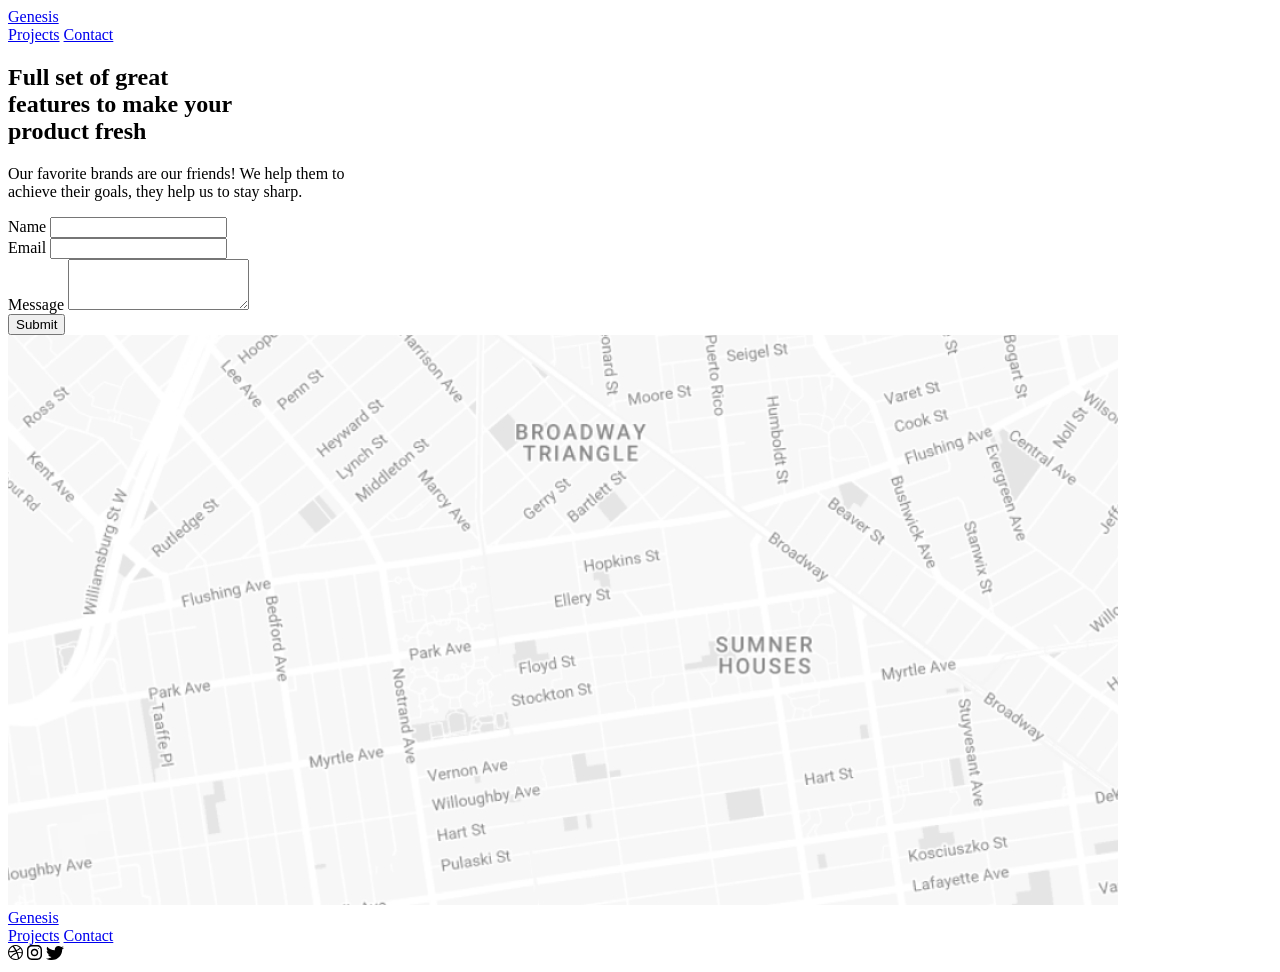
==== contact.html @ c2176c50 "Add contact page with form and map" ====
<!DOCTYPE html>
<html lang="en">
<head>
    <meta charset="UTF-8">
    <meta name="viewport" content="width=device-width, initial-scale=1.0">
    <title>Genesis | Contact</title>
</head>
<body>
    <header>
        <a href="index.html">Genesis</a>

        <nav aria-label="Main navigation">
            <a href="project.html">Projects</a>
            <a href="contact.html">Contact</a>
        </nav>
    </header>

    <main>
        <!-- Open the contact section -->
        <section class="contact-intro">
        <!-- Heading and introduction box -->
            <div class="contact-description">
                <h1>Full set of great<br>features to make your<br>product fresh</h1>

                <p>Our favorite brands are our friends! We help them to<br>achieve their goals, they help us to stay sharp.</p>
            </div> <!-- Close the description box -->

            <!-- Open the contact form -->
            <form class="contact-form">
                <!-- Name field -->
                <div class="form-field">
                    <label for="name">Name</label>
                    <input type="text" id="name" name="name" required>
                </div>

                <!-- Email field -->
                <div class="form-field">
                    <label for="email">Email</label>
                    <input type="email" id="email" name="email" required>
                </div>

                <!-- Message field -->
                <div class="form-field">
                    <label for="message">Message</label>
                    <textarea id="message" name="message" rows="3" required></textarea>
                </div>

                <!-- Submit button -->
                <button type="submit">Submit</button>
            </form> <!-- Close the contact form -->
        </section> <!-- Close the contact section -->
        
            <!-- Map below the introduction and form -->
        <img class="contact-map" src="images/contact-map.jpg" alt="Map showing Broadway Triangle and the surrounding Brooklyn neighbourhood">
    </main> 

    <footer>
        <a href="index.html">Genesis</a>

        <nav aria-label="Footer navigation">
            <a href="project.html">Projects</a>
            <a href="contact.html">Contact</a>
        </nav>
        
        <!-- Box for the three social icons -->
        <div class="social-icons">
            <img src="images/social-01.svg" alt="Social icon 1">
            <img src="images/social-02.svg" alt="Social icon 2">
            <img src="images/social-03.svg" alt="Social icon 3">
        </div>
    </footer>
</body>
</html>
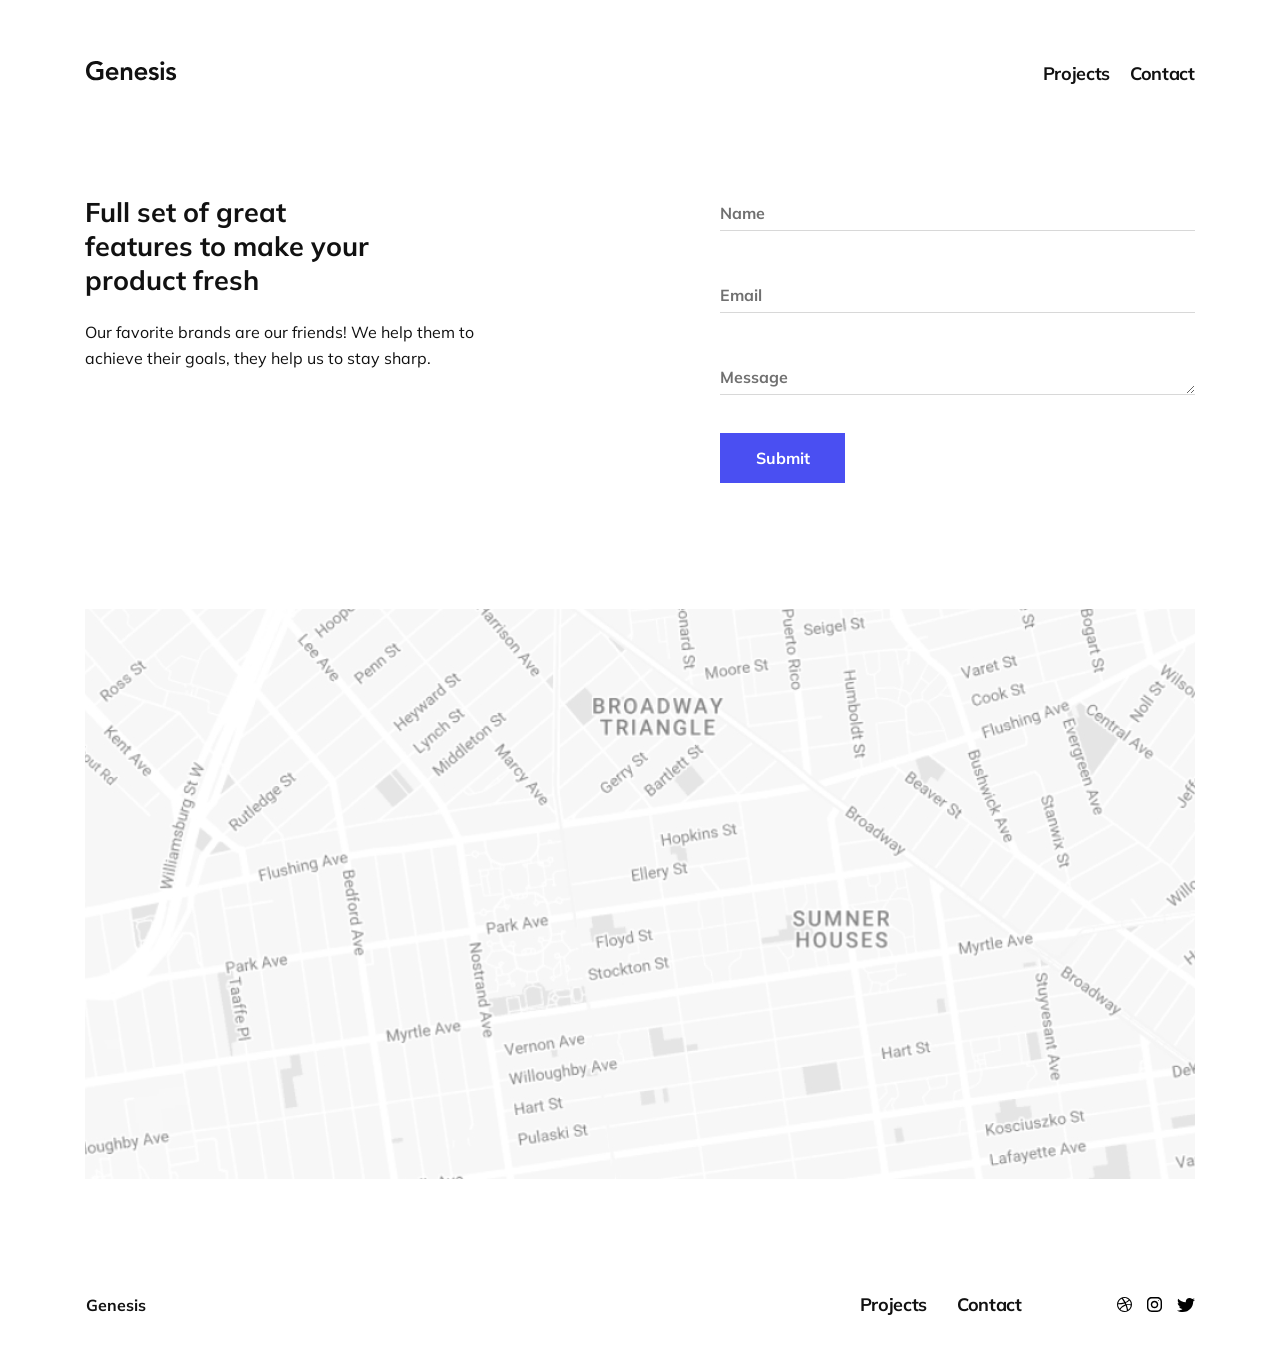
==== commit 05e84b1c: "Complete project and contact page styling" ====
--- a/contact.html
+++ b/contact.html
@@ -4,11 +4,14 @@
     <meta charset="UTF-8">
     <meta name="viewport" content="width=device-width, initial-scale=1.0">
     <title>Genesis | Contact</title>
+    <link rel="preconnect" href="https://fonts.googleapis.com">
+    <link rel="preconnect" href="https://fonts.gstatic.com" crossorigin>
+    <link href="https://fonts.googleapis.com/css2?family=Mulish:ital,wght@0,200..1000;1,200..1000&display=swap" rel="stylesheet">
+    <link rel="stylesheet" href="styles/main.css">
 </head>
 <body>
     <header>
-        <a href="index.html">Genesis</a>
-
+        <a href="index.html"><img src="images/Logo.svg" alt="Genesis home"></a>
         <nav aria-label="Main navigation">
             <a href="project.html">Projects</a>
             <a href="contact.html">Contact</a>
--- a/styles/main.css
+++ b/styles/main.css
@@ -0,0 +1,484 @@
+@charset "UTF-8";
+/* <body> — the whole visible page */
+body {
+  background-color: white;
+  color: #111111; /*paints the text*/
+  margin: 0; /* Removes the browser's default outer spacing */
+}
+
+/* Header: arrange the logo and navigation */
+header {
+  display: flex; /*arranges the big box’s two children: Genesis Logo with Navigation Box */
+  justify-content: space-between;
+  align-items: center;
+  max-width: 1109px;
+  margin: 61px auto 0; /*Leave 61px above, share spare space equally left and right, and leave 0 below.*/
+}
+
+/* Navigation box — holds Projects and Contact */
+header nav {
+  display: flex; /*arranges the small box’s two children: Projects with contact*/
+  gap: 20px;
+}
+
+/* Header navigation links — Projects and Contact */
+/* Links: font and colour */
+header nav a {
+  font-family: "Mulish", sans-serif;
+  font-weight: 700;
+  font-size: 18px;
+  letter-spacing: -0.35px;
+  text-decoration: none;
+  color: #111111;
+}
+
+/* <main> — all main page content */
+/* <section class="intro"> — whole introduction box */
+.intro {
+  display: flex;
+  justify-content: space-between;
+  align-items: flex-end;
+  max-width: 1109px;
+  margin-inline: auto; /*shares the spare space equally on the left and right, centring the box.*/
+  margin-top: 96px;
+}
+
+/* <p class= "intro-label">Shooting Stars</p> */
+.intro-label {
+  /* Your font and colour styles */
+  font-family: "Mulish", sans-serif;
+  font-weight: 700;
+  font-size: 22px;
+  letter-spacing: -0.42px;
+  color: #4A4FF2;
+  margin-top: 0;
+}
+
+/* <h1> inside .intro — big introduction heading */
+.intro h1 {
+  /* Your font and colour styles */
+  font-family: "Mulish", sans-serif;
+  font-weight: 700;
+  font-size: 40px;
+  line-height: 60px;
+  letter-spacing: 0px;
+  color: #111111;
+  max-width: 635px;
+}
+
+/* Design is about progress */
+.intro-note {
+  /* Your font, colour and width settings */
+  font-family: "Mulish", sans-serif;
+  font-weight: 400;
+  font-style: italic;
+  font-size: 18px;
+  letter-spacing: 0px;
+  color: rgba(17, 17, 17, 0.6); /*don’t need to memorise the conversion—color pickers can show the RGB values for a hex color.*/
+  width: 207px;
+  flex-shrink: 0;
+}
+
+/* Decorative line above the note */
+.intro-note::before { /*its decorative line*/
+  /* Font, colour and width for the note */
+  content: ""; /*creates an empty decorative piece.*/
+  display: block; /*puts it on its own line and do not need html.*/
+  width: 30px;
+  height: 2px;
+  background-color: #111111;
+  opacity: 0.5;
+  margin-bottom: 9px;
+}
+
+/* <span class="highlight"> — the words "product designer" */
+.highlight {
+  color: #4A4FF2;
+}
+
+/*<div class="gallery"> — the 12 portfolio pictures */
+.gallery { /*Arrange the things inside this box using rows and columns.*/
+  /* Keep your existing properties */
+  gap: 20px;
+  display: grid; /* Use a grid layout */
+  grid-template-columns: repeat(3, 1fr); /* Make 3 equal columns */
+  max-width: 1109px;
+  margin-inline: auto; /*shares the spare space equally on the left and right, centring the box.*/
+}
+
+.gallery-column {
+  display: flex; /*lets us arrange the pictures inside each column.*/
+  flex-direction: column; /*puts them one below another.*/
+  gap: 20px;
+}
+
+.gallery-column img {
+  width: 100%; /*makes each picture fill its column.*/
+  height: auto; /*keeps its original proportions.*/
+}
+
+/* <section class="services"> — services heading and list */
+/* services had 2 direct children : h2 and ul*/
+.services {
+  display: flex;
+  justify-content: space-between;
+  max-width: 1109px;
+  margin-inline: auto; /*shares the spare space equally on the left and right, centring the box.*/
+  margin-top: 91px;
+  align-items: flex-start; /*lines up the top edges of the heading and both list boxes.*/
+}
+
+.services h2 {
+  font-family: "Mulish", sans-serif;
+  font-weight: 700;
+  font-size: 28px;
+  line-height: 38px;
+  letter-spacing: 0px;
+  max-width: 635px;
+  margin: 0; /*removes the heading’s extra outside space.*/
+}
+
+.services .nav-column {
+  font-family: "Mulish", sans-serif;
+  font-weight: 400;
+  font-size: 18px;
+  line-height: normal;
+  letter-spacing: 0px;
+}
+
+.services ul {
+  list-style: none;
+  padding: 0;
+  margin: 0;
+}
+
+/* Solid border */
+hr.solid {
+  border: 0; /* Clears the default border */
+  border-top: 3px solid #bbb;
+  max-width: 1109px;
+  margin: 101px auto 0; /*Leave 61px above, share spare space equally left and right, and leave 0 below.*/
+}
+
+/* <section class="awards"> — the whole awards section */
+/* Whole section: organisation groups stack vertically */
+.awards {
+  max-width: 1109px;
+  margin-top: 50px;
+  margin-inline: auto; /* Shares spare space equally on the left and right */
+}
+
+.award-group {
+  display: flex;
+  justify-content: space-between;
+  align-items: flex-start;
+  padding-top: 48px;
+}
+
+.award-list {
+  width: 60%; /* Starting proportion; we will adjust using Figma */
+  display: flex;
+  flex-direction: column; /* Stacks them vertically */
+  gap: 80px;
+}
+
+.award {
+  display: flex;
+  justify-content: space-between;
+  align-items: flex-start;
+}
+
+.award-details {
+  width: 190px; /* Sets the space available for the project text */
+  flex-shrink: 0; /* Stops Flex from squeezing this box narrower */
+}
+
+.awards h2,
+.awards h3,
+.awards h4,
+.awards p {
+  margin: 0; /* Removes default spacing around the text */
+}
+
+.awards h2 {
+  font-family: Mulish, sans-serif;
+  font-weight: 700;
+  font-size: 22px;
+  line-height: normal;
+  letter-spacing: 0px;
+}
+
+.award h3 {
+  font-family: Mulish, sans-serif;
+  font-weight: 700;
+  font-size: 18px;
+  line-height: normal;
+  letter-spacing: 0px;
+}
+
+.award-details h4 {
+  font-family: Mulish, sans-serif;
+  font-weight: 500;
+  font-size: 16px;
+  line-height: normal;
+  letter-spacing: 0px;
+  margin-bottom: 12px; /* Space between the project name and description */
+}
+
+.award-details p {
+  font-family: Mulish, sans-serif;
+  font-weight: 400;
+  font-size: 16px;
+  line-height: 26px;
+  letter-spacing: 0px;
+  color: rgba(17, 17, 17, 0.6); /* #111111 at 60% opacity */
+}
+
+.award-year {
+  font-family: Mulish, sans-serif;
+  font-weight: 500;
+  font-size: 16px;
+  line-height: 26px;
+  letter-spacing: 0px;
+}
+
+/* <footer> — bottom logo, navigation and social icons */
+footer {
+  display: flex; /*arranges the big box’s two children: Genesis Logo with Navigation Box */
+  justify-content: space-between; /* Distributes spare space between the three boxes */
+  align-items: center;
+  max-width: 1109px;
+  margin: 114px auto 47px;
+}
+
+footer a {
+  font-family: "Mulish", sans-serif; /* Uses the page's font */
+  color: #111111; /* Makes the links dark */
+  text-decoration: none; /* Removes the underline */
+  font-weight: 700; /* Bold */
+}
+
+header nav a,
+footer nav a {
+  font-family: "Mulish", sans-serif;
+  font-weight: 700;
+  font-size: 18px;
+  letter-spacing: -0.35px;
+  text-decoration: none;
+  color: #111111;
+}
+
+footer nav {
+  display: flex;
+  gap: 30px;
+  margin-left: auto; /* Uses the spare space on the left, pushing navigation right */
+}
+
+/* <div class="social-icons"> - the three social pictures */
+.social-icons {
+  margin-left: 95px; /* Space between navigation and icons; check this value in Figma */
+  display: flex; /* Arranges the three icons in a row */
+  align-items: center; /* Lines them up vertically */
+  gap: 15px; /* Space between icons—check the value in Figma */
+}
+
+/* Project Details page */
+.project-intro {
+  display: flex; /*arranges the big box’s two children: Genesis Logo with Navigation Box */
+  justify-content: space-between;
+  align-items: flex-start;
+  max-width: 1109px;
+  margin: 100px auto 29px;
+}
+
+.project-description h1 {
+  max-width: 475px;
+  font-family: "Mulish", sans-serif;
+  font-weight: 700;
+  font-size: 40px;
+  letter-spacing: 0px;
+  color: #111111;
+}
+
+.project-description p {
+  max-width: 635px;
+  font-family: "Mulish", sans-serif;
+  font-weight: 400;
+  font-size: 16px;
+  letter-spacing: 0px;
+  line-height: 26px;
+  color: #111111;
+  margin-top: 29px;
+}
+
+/*Project information card*/
+.project-info {
+  max-width: 335px;
+}
+
+.project-info div {
+  display: flex; /* Places the label and value side by side */
+  align-items: center; /* Aligns the label and value vertically */
+  padding: 19px 0; /* 18px above and below; no padding on the sides */
+}
+
+.project-info dt {
+  font-family: "Mulish", sans-serif;
+  font-weight: 700;
+  font-size: 18px;
+  letter-spacing: 0px;
+  line-height: normal;
+  color: #979797;
+  width: 137px; /* Label width plus the measured gap */
+  flex-shrink: 0; /* Keeps this column width consistent */
+}
+
+.project-info dd {
+  font-family: "Mulish", sans-serif;
+  font-weight: 700;
+  font-size: 18px;
+  letter-spacing: 0px;
+  line-height: normal;
+  color: #111111;
+  margin-left: 0; /* Removes the browser's default indentation */
+}
+
+.project-info hr.solid {
+  border-top: 1px solid #D8D8D8; /* Thinner, lighter grey line */
+  margin: 0; /* Removes the divider's inherited spacing */
+}
+
+.project-image {
+  display: block; /* Lets the image behave as its own box */
+  width: 100%; /* Uses the available width */
+  max-width: 1110px; /* Figma's image width */
+  height: auto; /* Keeps the image's original proportions */
+  margin-inline: auto; /* Centres the image */
+}
+
+.project-summary {
+  /* Keep your existing properties */
+  margin-bottom: 0; /*To make the gap exactly 45px, remove the summary paragraph’s default bottom margin:*/
+  margin-top: 45px; /* Space above the paragraph */
+  font-family: "Mulish", sans-serif;
+  font-weight: 400;
+  font-size: 18px;
+  letter-spacing: 0px;
+  line-height: normal;
+  color: #111111;
+  max-width: 1110px; /* Matches the image's width */
+  margin-inline: auto; /* Centres the paragraph box */
+}
+
+.project-gallery {
+  display: grid; /* Arranges the images in columns */
+  grid-template-columns: repeat(3, 1fr); /* Three equal columns */
+  gap: 30px; /* Space between images */
+  max-width: 1110px; /* Matches the image's width */
+  margin-inline: auto; /* Centres the paragraph box */
+  margin: 45px auto 0; /* 45px above, centred, zero below */
+}
+
+.project-gallery img {
+  width: 100%; /* Makes each image fit its column */
+  height: auto; /* Keeps its original proportions */
+}
+
+.contact-intro {
+  display: flex;
+  justify-content: space-between;
+  align-items: flex-start; /* Aligns their top edges */
+  max-width: 1110px;
+  margin-inline: auto;
+  margin-top: 110px; /* Space above the whole contact section */
+}
+
+.contact-description {
+  font-family: "Mulish", sans-serif;
+  font-weight: 800;
+  font-size: 18px;
+  letter-spacing: 0px;
+  line-height: normal;
+  color: #111111;
+  max-width: 1110px; /* Matches the image's width */
+}
+
+.contact-description h1 {
+  margin-top: 0; /* Makes the heading start at the section's top */
+}
+
+.contact-description p {
+  font-family: "Mulish", sans-serif;
+  font-weight: 400;
+  font-size: 16px;
+  letter-spacing: 0px;
+  line-height: 26px;
+  color: #111111;
+}
+
+/*Sets the whole form’s width*/
+.contact-form {
+  width: 475px; /* Sets the whole form's width from Figma */
+  font-family: "Mulish", sans-serif;
+}
+
+/*Name,Email,Message*/
+/*Sets font, size and colour*/
+.contact-form label {
+  font-family: "Mulish", sans-serif;
+  font-weight: 700;
+  font-size: 16px;
+  letter-spacing: 0px;
+  line-height: normal;
+  color: rgba(17, 17, 17, 0.6);
+}
+
+/*input for Name and Email,and textarea for Message.*/
+.contact-form input,
+.contact-form textarea {
+  flex: 1; /* Typing area fills the space after the label */
+  min-width: 0;
+  border: 0; /* Removes borders on all four sides */
+  font: inherit; /* Uses the form's font settings */
+  height: 100%; /* Fits inside the field, leaving room for its underline */
+  background-color: transparent; /* Keeps the field’s underline visible */
+  padding: 0; /* Removes default inner spacing */
+  box-sizing: border-box; /* Includes the border in that height */
+}
+
+/*controls how its label and input sit together.*/
+.form-field {
+  display: flex; /* Arranges the label and typing area */
+  flex-direction: row; /* Places the label beside the typing area */
+  align-items: center;
+  border-bottom: 1px solid #D8D8D8; /* Line spans the whole field */
+  margin-bottom: 46px; /* 82px between underlines - 36px field height = 46px */
+  gap: 12px; /* Adds space between the label and typing area */
+  height: 36px;
+  box-sizing: border-box; /* Includes the underline in the 36px height */
+}
+
+.contact-form button {
+  width: 125px;
+  height: 50px;
+  background-color: #4A4FF2;
+  color: #FFFFFF;
+  font-family: Mulish, sans-serif;
+  font-size: 16px;
+  font-weight: 700;
+  border: 0; /* Removes the default button border */
+  cursor: pointer; /* Shows a hand when hovering */
+}
+
+.contact-form .form-field:last-of-type { /*:last-of-type selects the last field <div> here*/
+  margin-bottom: 38px; /* Gap between Message underline and Submit */
+}
+
+.contact-map {
+  display: block; /* Gives the image its own box */
+  width: 100%; /* Uses the available width */
+  max-width: 1110px; /* Matches the contact section */
+  height: auto; /* Keeps the image’s proportions */
+  margin-inline: auto; /* Centres the image */
+  margin-top: 126px; /* Space between the contact section and the map */
+}/*# sourceMappingURL=main.css.map */
